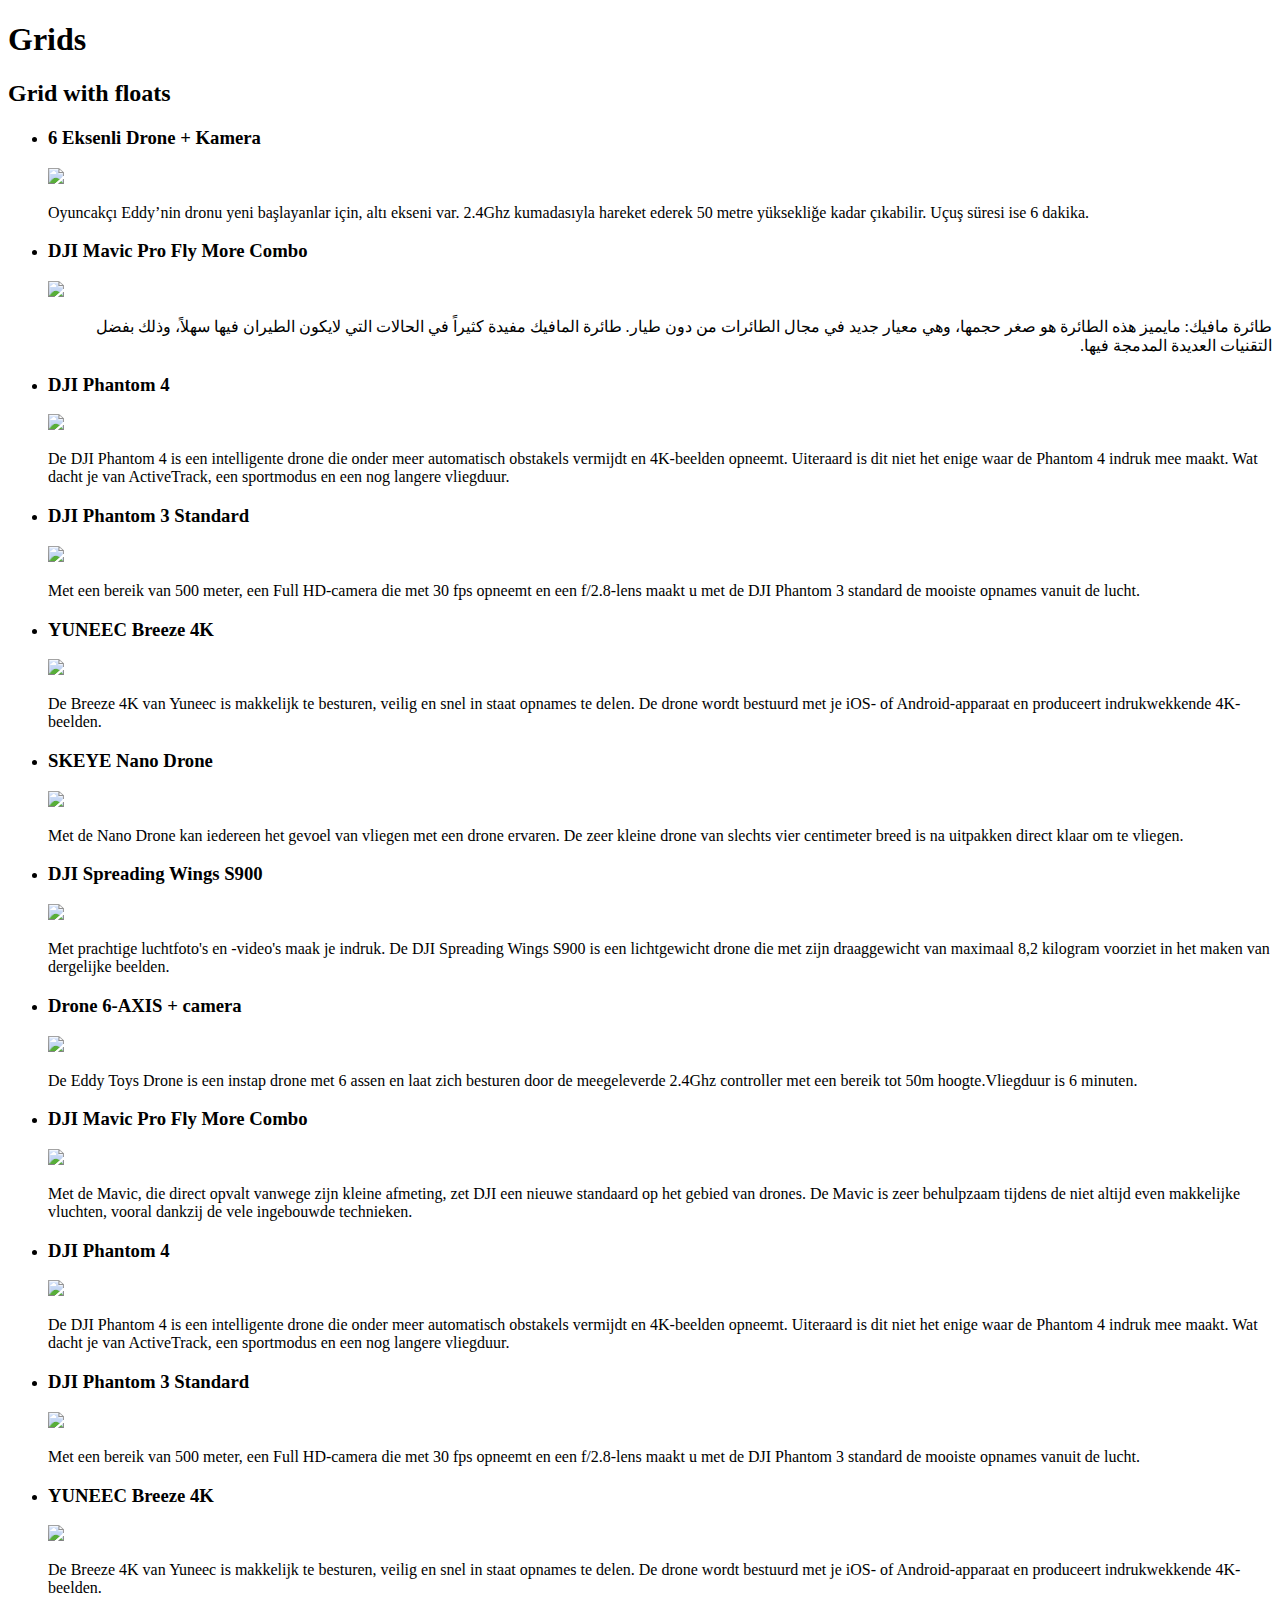
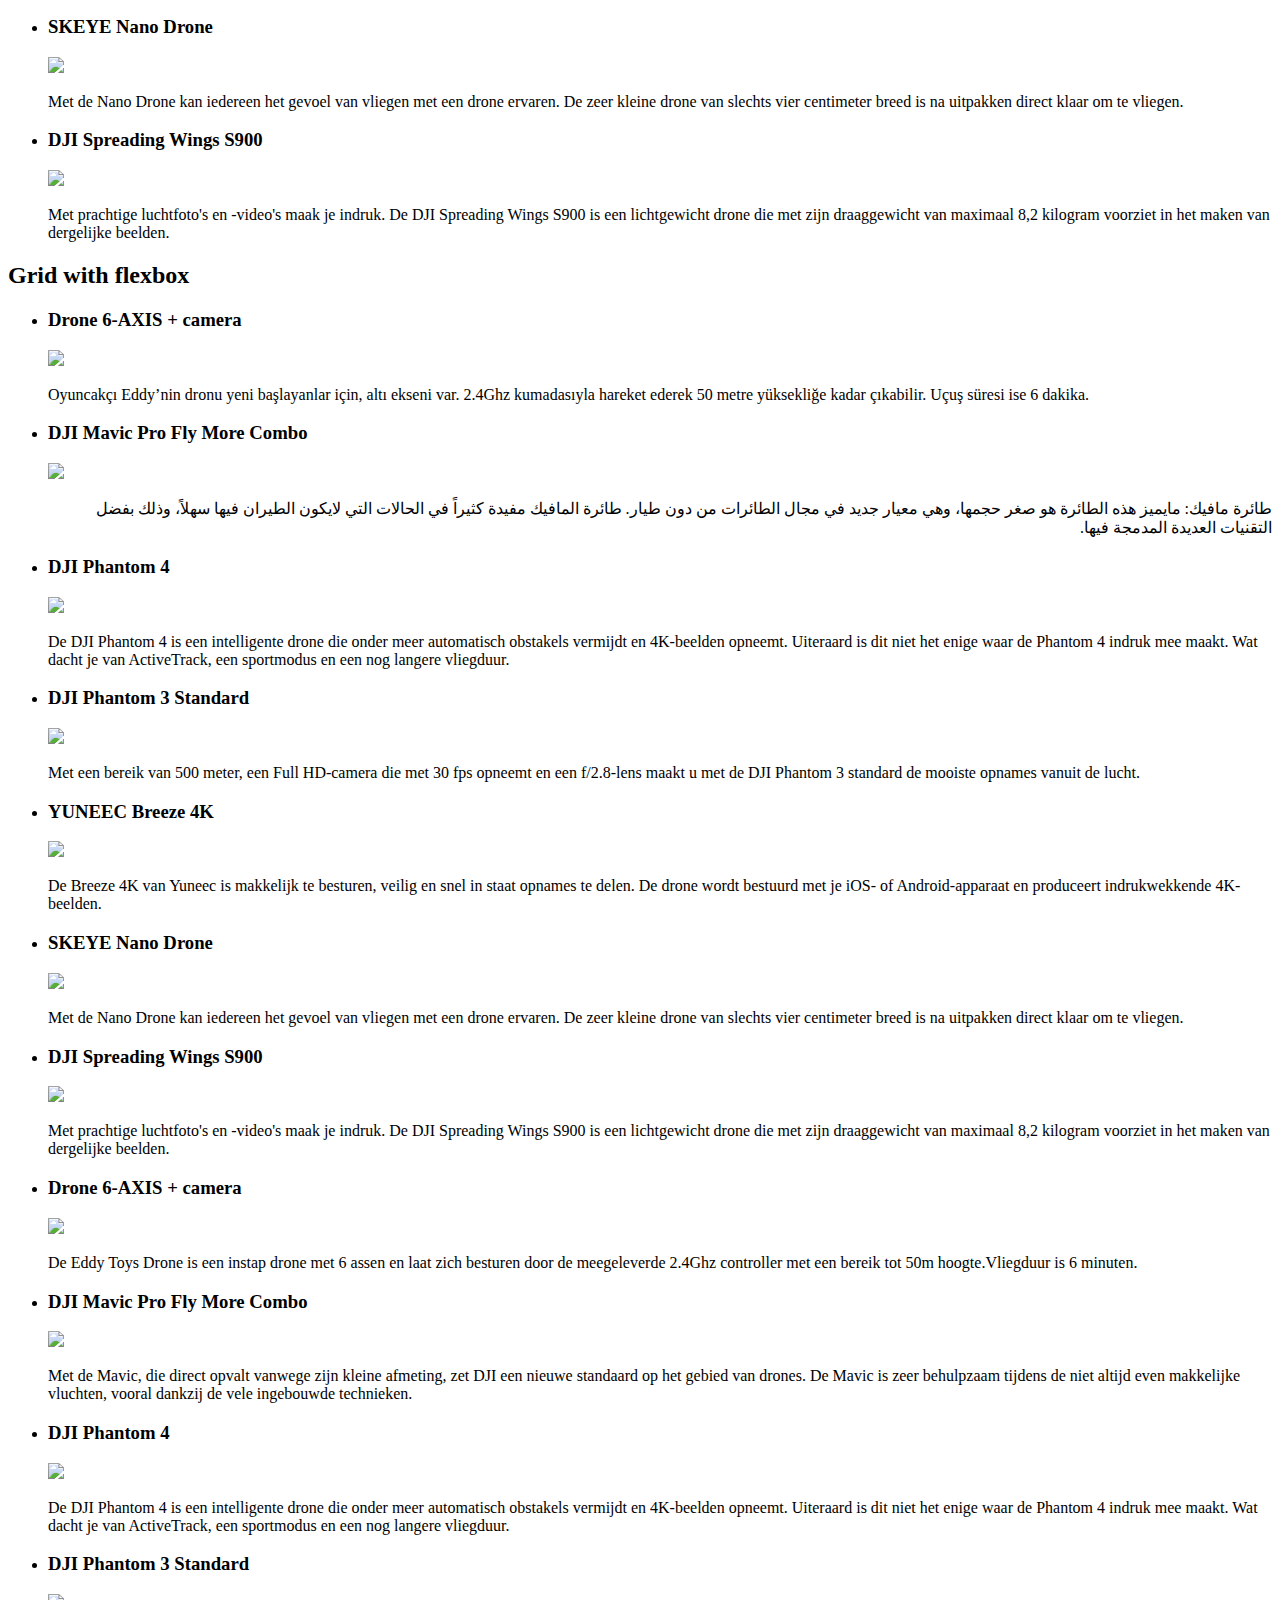
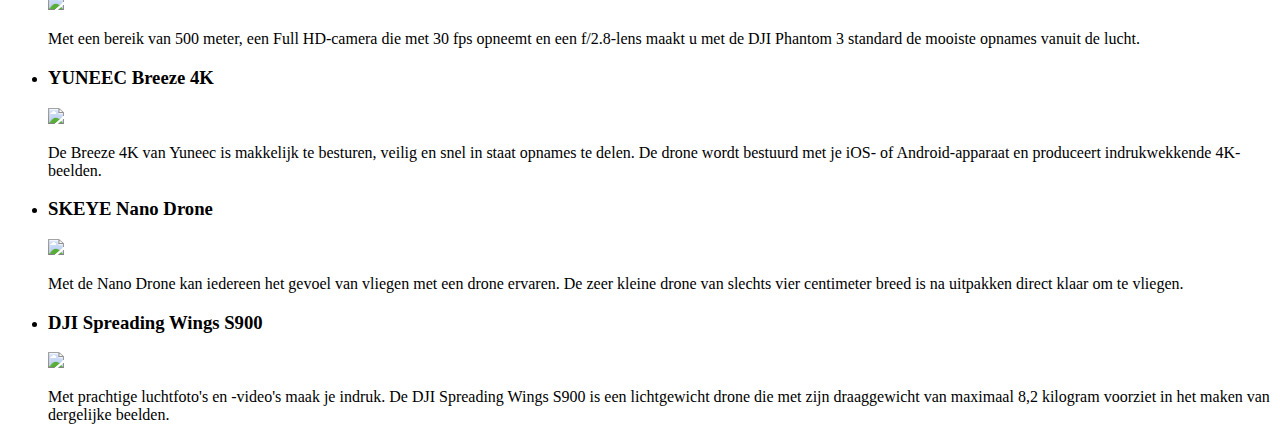
==== Week2/index.html @ cd992f06 "Create index.html" ====
<!doctype html>
<html>
    <head>
        <meta charset="utf-8">
        <meta name="viewport" content="width=device-width, initial-scale=1.0">
        <title>Grids</title>
        <link rel="stylesheet" href="style.css">
    </head>
    <body>
        <header>
            <h1>Grids</h1>
        </header>
        <main>
            <section class="float-design">
                <h2>Grid with floats</h2>
                <ul class="grid-floats">
                    <li class="grid-item">
                        <h3>6 Eksenli Drone + Kamera</h3>
                        <img src="images/drone1.png">
                        <p>Oyuncakçı Eddy’nin dronu yeni başlayanlar için, altı ekseni var. 2.4Ghz kumadasıyla hareket ederek 50 metre yüksekliğe kadar çıkabilir. Uçuş süresi ise 6 dakika.</p>
                    </li>
                    <li class="grid-item">
                        <h3>DJI Mavic Pro Fly More Combo</h3>
                        <img src="images/drone2.png">
                         <p dir="rtl">طائرة مافيك: مايميز هذه الطائرة هو صغر حجمها، وهي معيار جديد في مجال الطائرات من دون طيار. طائرة المافيك مفيدة كثيراً في الحالات التي لايكون الطيران فيها سهلاً، وذلك بفضل التقنيات العديدة المدمجة فيها.</p>
                    </li>
                    <li class="grid-item">
                        <h3>DJI Phantom 4</h3>
                        <img src="images/drone3.png">
                        <p>De DJI Phantom 4 is een intelligente drone die onder meer automatisch obstakels vermijdt en 4K-beelden opneemt. Uiteraard is dit niet het enige waar de Phantom 4 indruk mee maakt. Wat dacht je van ActiveTrack, een sportmodus en een nog langere vliegduur.</p>
                    </li>
                    <li class="grid-item">
                        <h3>DJI Phantom 3 Standard</h3>
                        <img src="images/drone4.png">
                        <p>Met een bereik van 500 meter, een Full HD-camera die met 30 fps opneemt en een f/2.8-lens maakt u met de DJI Phantom 3 standard de mooiste opnames vanuit de lucht.</p>
                    </li>
                    <li class="grid-item">
                        <h3>YUNEEC Breeze 4K</h3>
                        <img src="images/drone5.png">
                        <p>De Breeze 4K van Yuneec is makkelijk te besturen, veilig en snel in staat opnames te delen. De drone wordt bestuurd met je iOS- of Android-apparaat en produceert indrukwekkende 4K-beelden.</p>
                    </li>
                    <li class="grid-item">
                        <h3>SKEYE Nano Drone</h3>
                        <img src="images/drone6.png">
                        <p>Met de Nano Drone kan iedereen het gevoel van vliegen met een drone ervaren. De zeer kleine drone van slechts vier centimeter breed is na uitpakken direct klaar om te vliegen.</p>
                    </li>
                    <li class="grid-item">
                        <h3>DJI Spreading Wings S900</h3>
                        <img src="images/drone7.png">
                        <p>Met prachtige luchtfoto's en -video's maak je indruk. De DJI Spreading Wings S900 is een lichtgewicht drone die met zijn draaggewicht van maximaal 8,2 kilogram voorziet in het maken van dergelijke beelden.</p>
                    </li>
                    <li class="grid-item">
                        <h3>Drone 6-AXIS + camera</h3>
                        <img src="images/drone1.png">
                        <p>De Eddy Toys Drone is een instap drone met 6 assen en laat zich besturen door de meegeleverde 2.4Ghz controller met een bereik tot 50m hoogte.Vliegduur is 6 minuten.</p>
                    </li>
                    <li class="grid-item">
                        <h3>DJI Mavic Pro Fly More Combo</h3>
                        <img src="images/drone2.png">
                        <p>Met de Mavic, die direct opvalt vanwege zijn kleine afmeting, zet DJI een nieuwe standaard op het gebied van drones. De Mavic is zeer behulpzaam tijdens de niet altijd even makkelijke vluchten, vooral dankzij de vele ingebouwde technieken.</p>
                    </li>
                    <li class="grid-item">
                        <h3>DJI Phantom 4</h3>
                        <img src="images/drone3.png">
                        <p>De DJI Phantom 4 is een intelligente drone die onder meer automatisch obstakels vermijdt en 4K-beelden opneemt. Uiteraard is dit niet het enige waar de Phantom 4 indruk mee maakt. Wat dacht je van ActiveTrack, een sportmodus en een nog langere vliegduur.</p>
                    </li>
                    <li class="grid-item">
                        <h3>DJI Phantom 3 Standard</h3>
                        <img src="images/drone4.png">
                        <p>Met een bereik van 500 meter, een Full HD-camera die met 30 fps opneemt en een f/2.8-lens maakt u met de DJI Phantom 3 standard de mooiste opnames vanuit de lucht.</p>
                    </li>
                    <li class="grid-item">
                        <h3>YUNEEC Breeze 4K</h3>
                        <img src="images/drone5.png">
                        <p>De Breeze 4K van Yuneec is makkelijk te besturen, veilig en snel in staat opnames te delen. De drone wordt bestuurd met je iOS- of Android-apparaat en produceert indrukwekkende 4K-beelden.</p>
                    </li>
                    <li class="grid-item">
                        <h3>SKEYE Nano Drone</h3>
                        <img src="images/drone6.png">
                        <p>Met de Nano Drone kan iedereen het gevoel van vliegen met een drone ervaren. De zeer kleine drone van slechts vier centimeter breed is na uitpakken direct klaar om te vliegen.</p>
                    </li>
                    <li class="grid-item">
                        <h3>DJI Spreading Wings S900</h3>
                        <img src="images/drone7.png">
                        <p>Met prachtige luchtfoto's en -video's maak je indruk. De DJI Spreading Wings S900 is een lichtgewicht drone die met zijn draaggewicht van maximaal 8,2 kilogram voorziet in het maken van dergelijke beelden.</p>
                    </li>
                </ul>
                
            </section>
            <section class="flex-design">
                <h2>Grid with flexbox</h2>
                <ul class="grid-flex">
                    <li class="grid-item">
                        <h3>Drone 6-AXIS + camera</h3>
                        <img src="images/drone1.png">
                        <p>Oyuncakçı Eddy’nin dronu yeni başlayanlar için, altı ekseni var. 2.4Ghz kumadasıyla hareket ederek 50 metre yüksekliğe kadar çıkabilir. Uçuş süresi ise 6 dakika.</p>
                    </li>
                    <li class="grid-item">
                        <h3>DJI Mavic Pro Fly More Combo</h3>
                        <img src="images/drone2.png">
                         <p dir="rtl">طائرة مافيك: مايميز هذه الطائرة هو صغر حجمها، وهي معيار جديد في مجال الطائرات من دون طيار. طائرة المافيك مفيدة كثيراً في الحالات التي لايكون الطيران فيها سهلاً، وذلك بفضل التقنيات العديدة المدمجة فيها.</p>
                    </li>
                    <li class="grid-item">
                        <h3>DJI Phantom 4</h3>
                        <img src="images/drone3.png">
                        <p>De DJI Phantom 4 is een intelligente drone die onder meer automatisch obstakels vermijdt en 4K-beelden opneemt. Uiteraard is dit niet het enige waar de Phantom 4 indruk mee maakt. Wat dacht je van ActiveTrack, een sportmodus en een nog langere vliegduur.</p>
                    </li>
                    <li class="grid-item">
                        <h3>DJI Phantom 3 Standard</h3>
                        <img src="images/drone4.png">
                        <p>Met een bereik van 500 meter, een Full HD-camera die met 30 fps opneemt en een f/2.8-lens maakt u met de DJI Phantom 3 standard de mooiste opnames vanuit de lucht.</p>
                    </li>
                    <li class="grid-item">
                        <h3>YUNEEC Breeze 4K</h3>
                        <img src="images/drone5.png">
                        <p>De Breeze 4K van Yuneec is makkelijk te besturen, veilig en snel in staat opnames te delen. De drone wordt bestuurd met je iOS- of Android-apparaat en produceert indrukwekkende 4K-beelden.</p>
                    </li>
                    <li class="grid-item">
                        <h3>SKEYE Nano Drone</h3>
                        <img src="images/drone6.png">
                        <p>Met de Nano Drone kan iedereen het gevoel van vliegen met een drone ervaren. De zeer kleine drone van slechts vier centimeter breed is na uitpakken direct klaar om te vliegen.</p>
                    </li>
                    <li class="grid-item">
                        <h3>DJI Spreading Wings S900</h3>
                        <img src="images/drone7.png">
                        <p>Met prachtige luchtfoto's en -video's maak je indruk. De DJI Spreading Wings S900 is een lichtgewicht drone die met zijn draaggewicht van maximaal 8,2 kilogram voorziet in het maken van dergelijke beelden.</p>
                    </li>
                    <li class="grid-item">
                        <h3>Drone 6-AXIS + camera</h3>
                        <img src="images/drone1.png">
                        <p>De Eddy Toys Drone is een instap drone met 6 assen en laat zich besturen door de meegeleverde 2.4Ghz controller met een bereik tot 50m hoogte.Vliegduur is 6 minuten.</p>
                    </li>
                    <li class="grid-item">
                        <h3>DJI Mavic Pro Fly More Combo</h3>
                        <img src="images/drone2.png">
                        <p>Met de Mavic, die direct opvalt vanwege zijn kleine afmeting, zet DJI een nieuwe standaard op het gebied van drones. De Mavic is zeer behulpzaam tijdens de niet altijd even makkelijke vluchten, vooral dankzij de vele ingebouwde technieken.</p>
                    </li>
                    <li class="grid-item">
                        <h3>DJI Phantom 4</h3>
                        <img src="images/drone3.png">
                        <p>De DJI Phantom 4 is een intelligente drone die onder meer automatisch obstakels vermijdt en 4K-beelden opneemt. Uiteraard is dit niet het enige waar de Phantom 4 indruk mee maakt. Wat dacht je van ActiveTrack, een sportmodus en een nog langere vliegduur.</p>
                    </li>
                    <li class="grid-item">
                        <h3>DJI Phantom 3 Standard</h3>
                        <img src="images/drone4.png">
                        <p>Met een bereik van 500 meter, een Full HD-camera die met 30 fps opneemt en een f/2.8-lens maakt u met de DJI Phantom 3 standard de mooiste opnames vanuit de lucht.</p>
                    </li>
                    <li class="grid-item">
                        <h3>YUNEEC Breeze 4K</h3>
                        <img src="images/drone5.png">
                        <p>De Breeze 4K van Yuneec is makkelijk te besturen, veilig en snel in staat opnames te delen. De drone wordt bestuurd met je iOS- of Android-apparaat en produceert indrukwekkende 4K-beelden.</p>
                    </li>
                    <li class="grid-item">
                        <h3>SKEYE Nano Drone</h3>
                        <img src="images/drone6.png">
                        <p>Met de Nano Drone kan iedereen het gevoel van vliegen met een drone ervaren. De zeer kleine drone van slechts vier centimeter breed is na uitpakken direct klaar om te vliegen.</p>
                    </li>
                    <li class="grid-item">
                        <h3>DJI Spreading Wings S900</h3>
                        <img src="images/drone7.png">
                        <p>Met prachtige luchtfoto's en -video's maak je indruk. De DJI Spreading Wings S900 is een lichtgewicht drone die met zijn draaggewicht van maximaal 8,2 kilogram voorziet in het maken van dergelijke beelden.</p>
                    </li>
                </ul>
            </section>
        </main>
    </body>
</html>
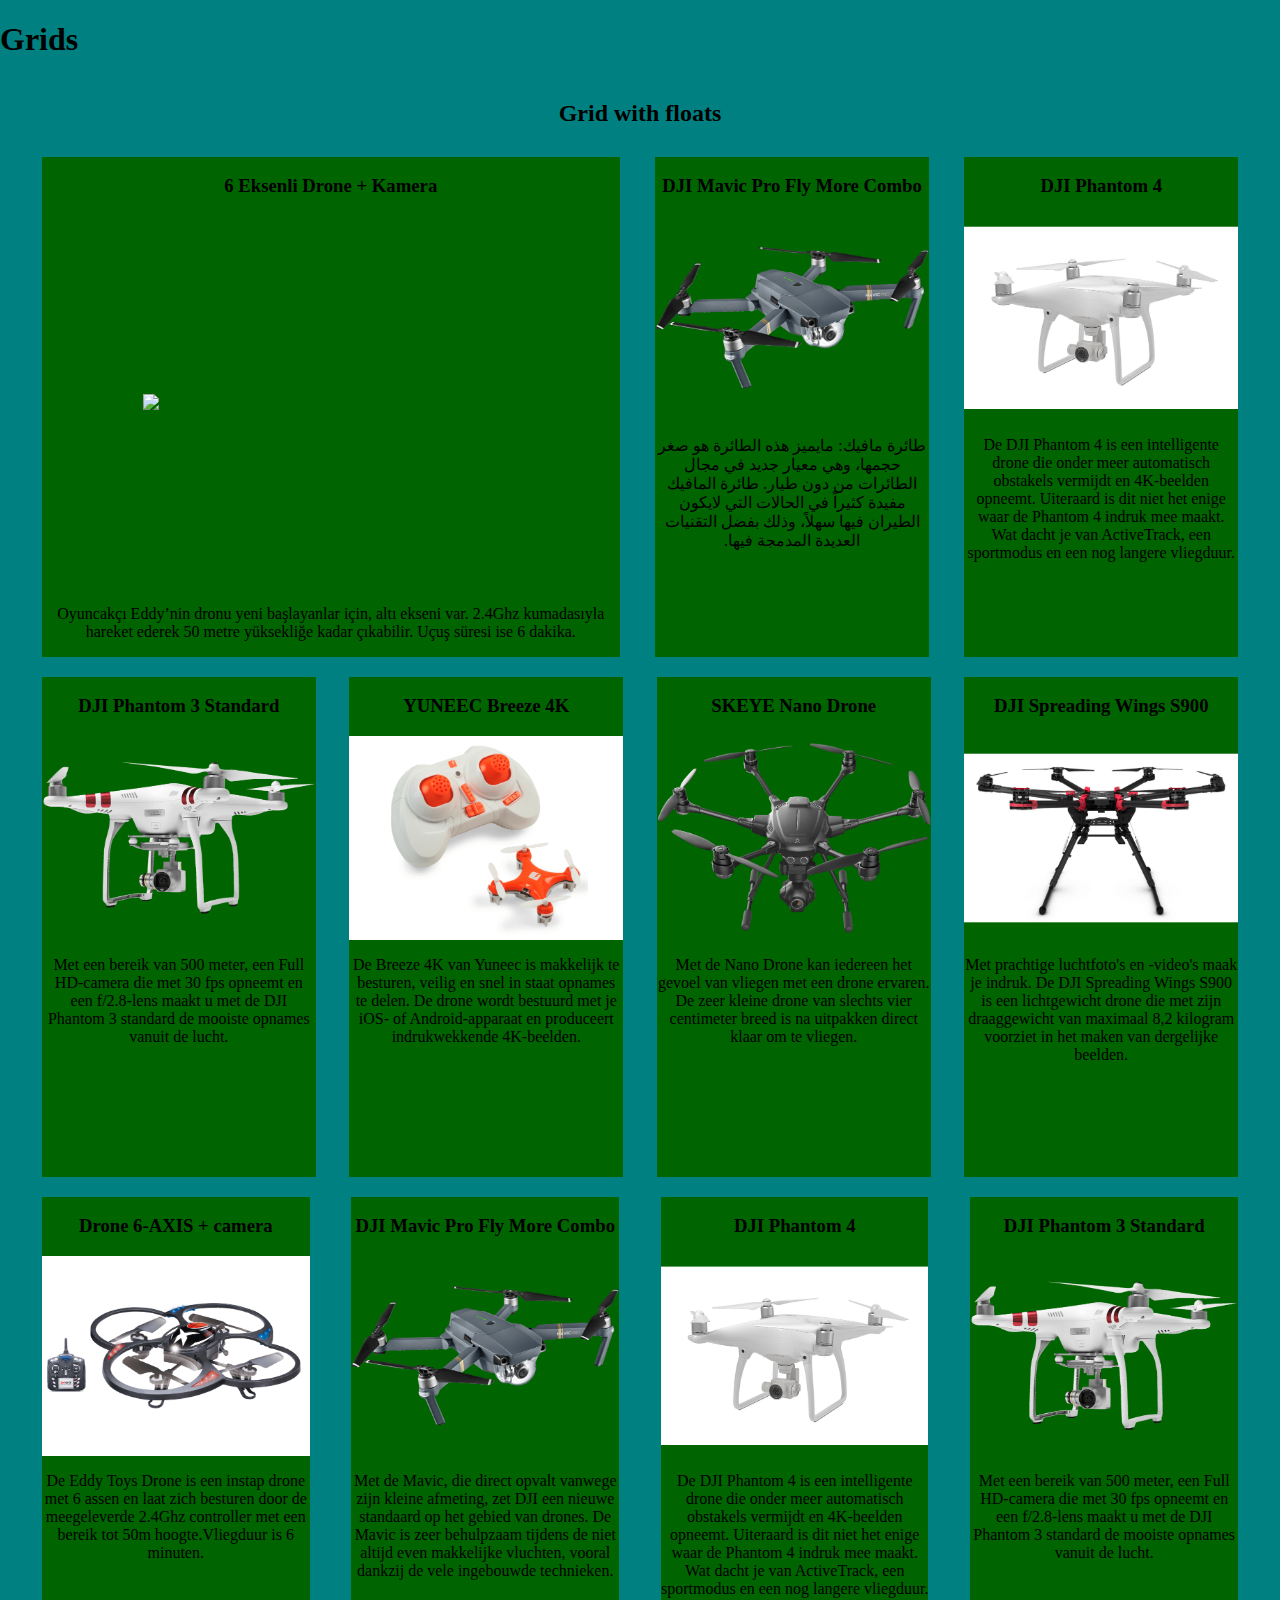
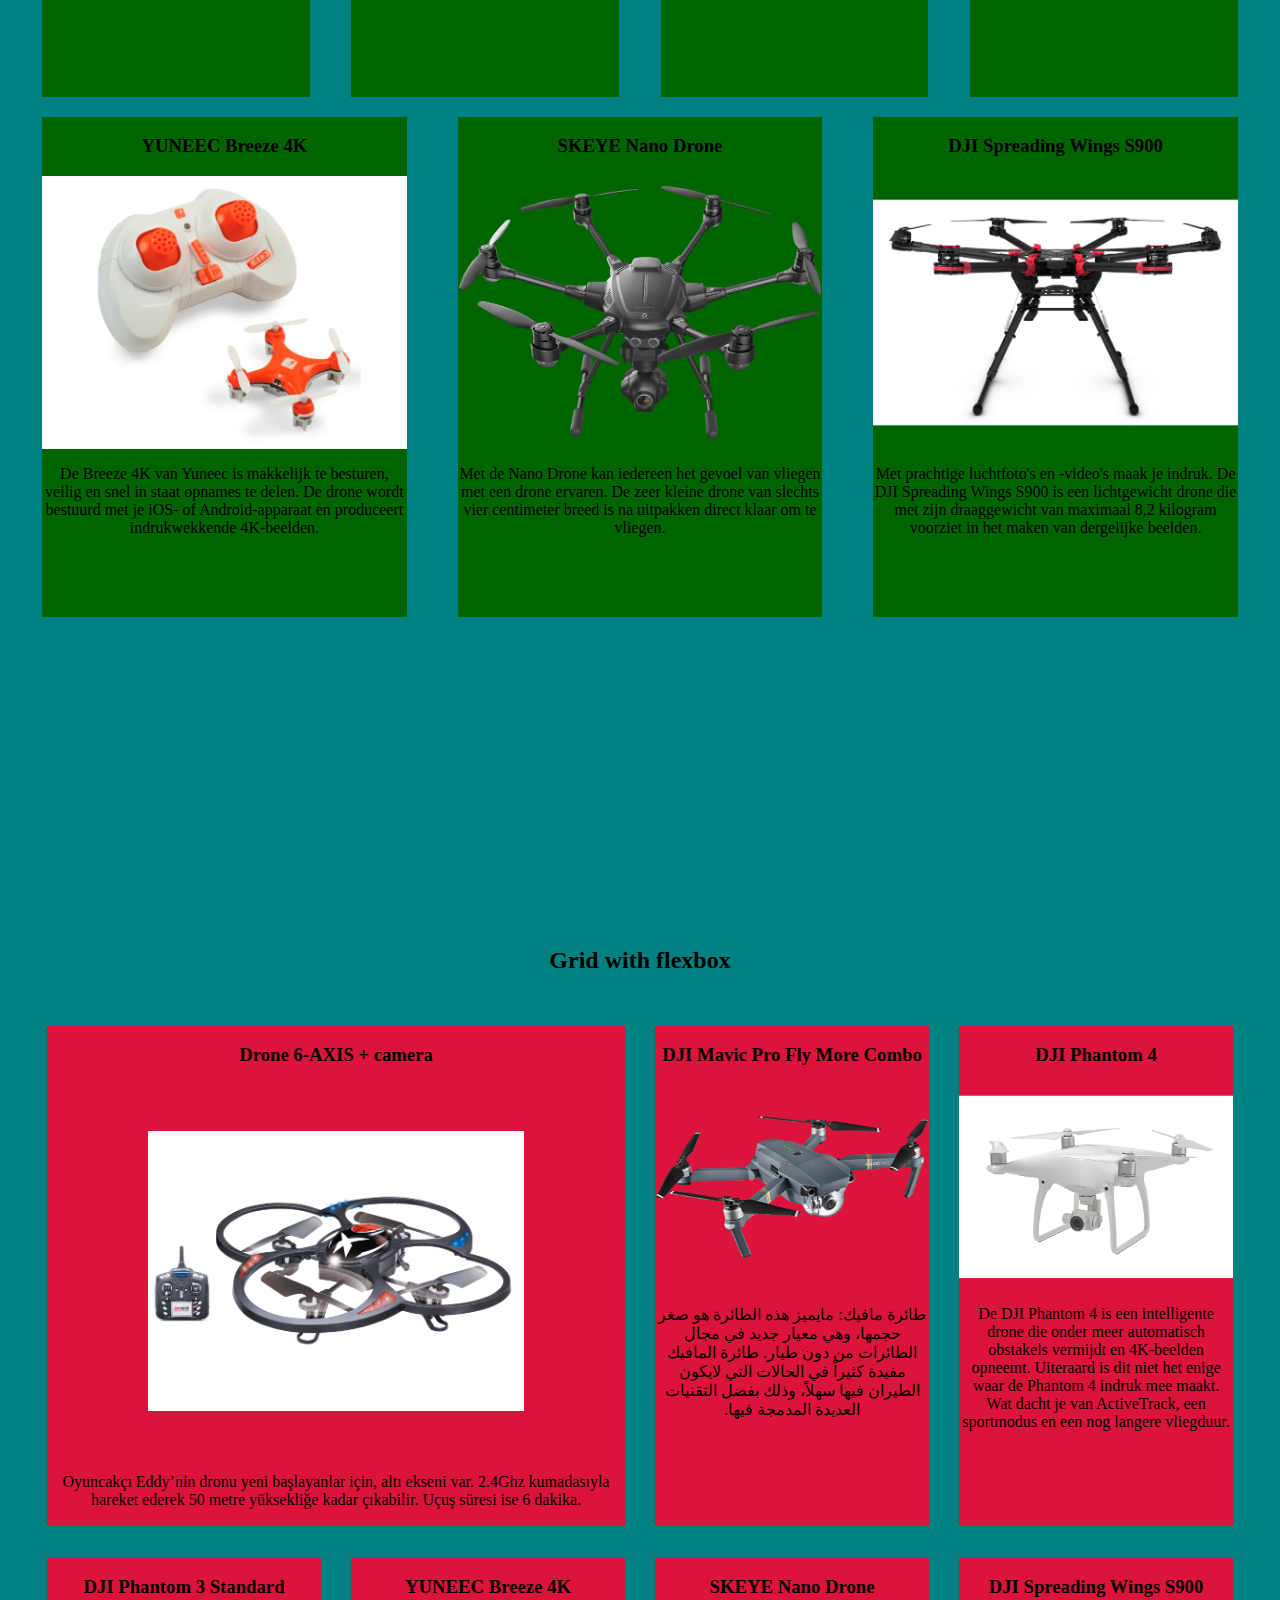
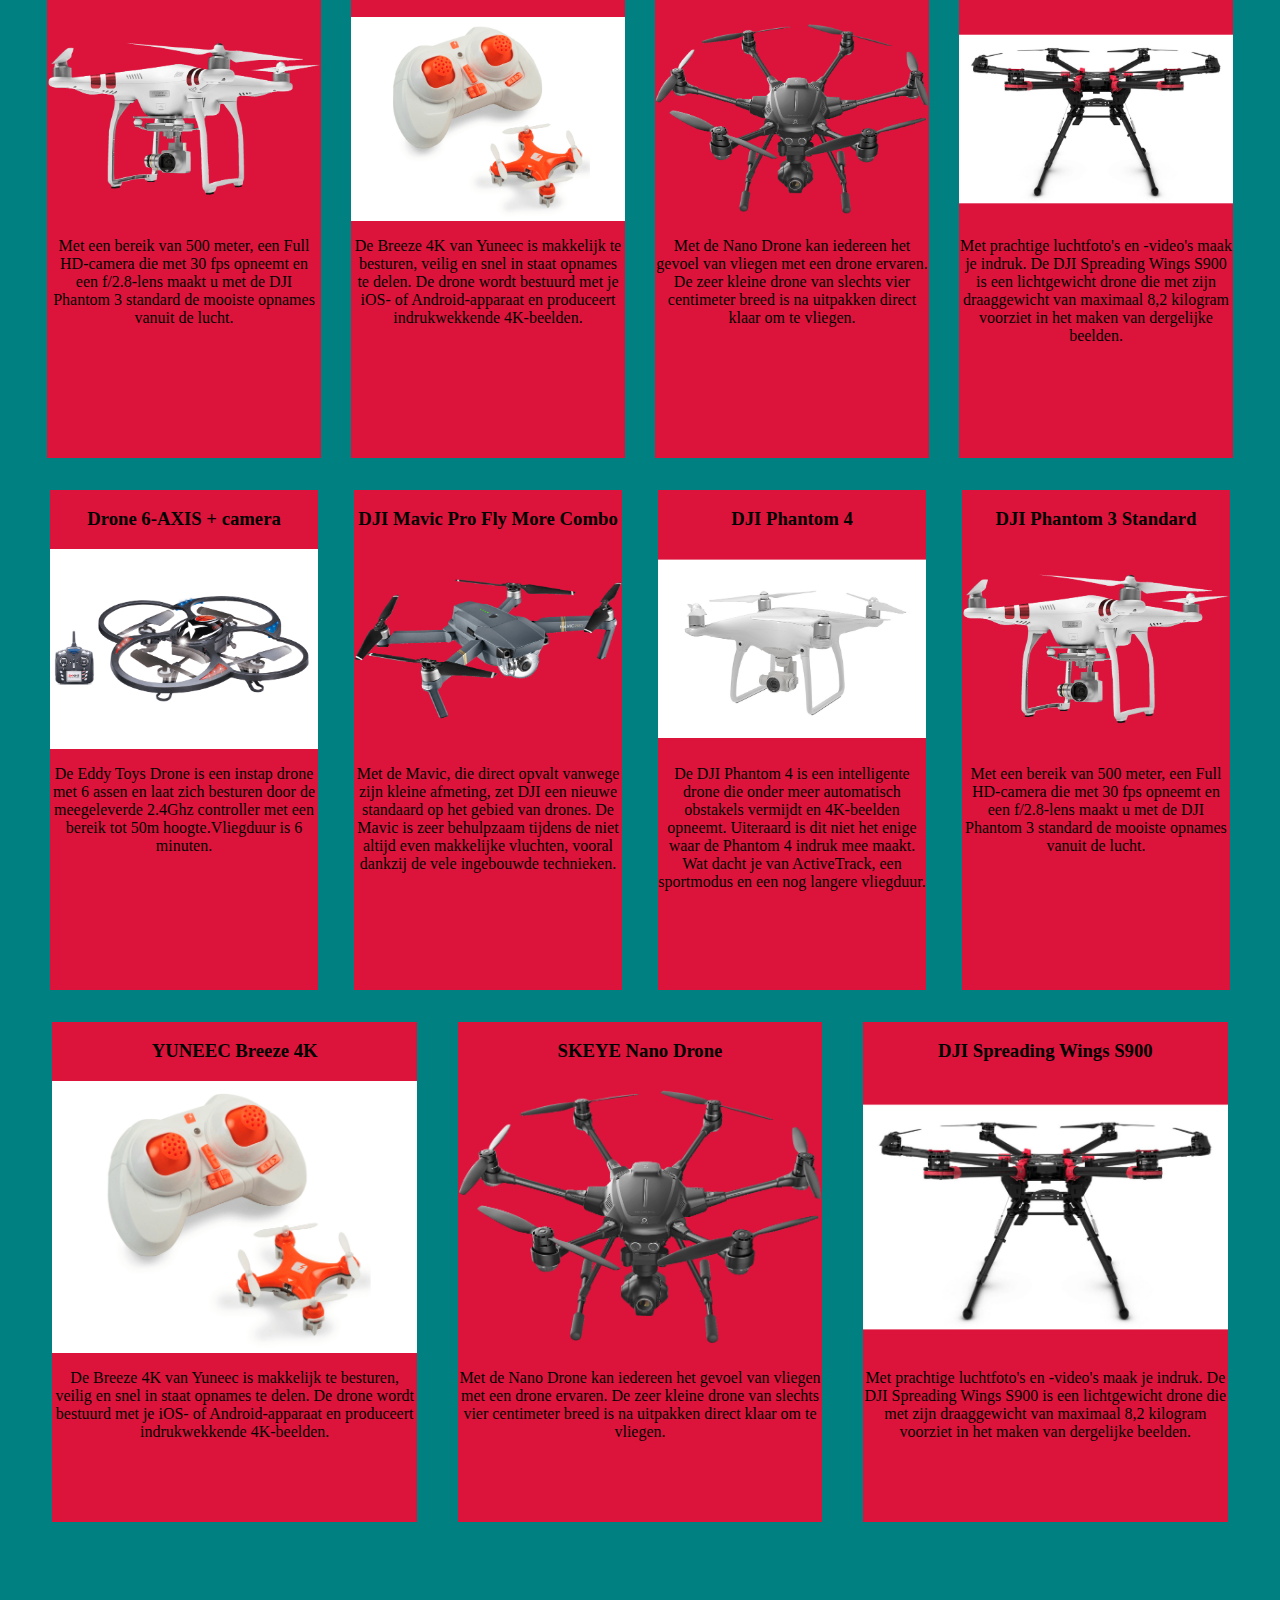
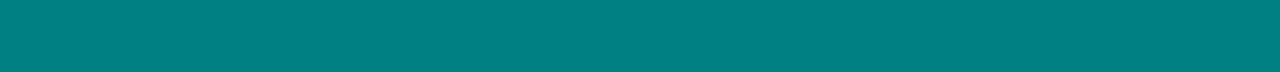
==== commit 13e4ff6b: "Update index.html" ====
--- a/Week2/index.html
+++ b/Week2/index.html
@@ -16,7 +16,7 @@
                 <ul class="grid-floats">
                     <li class="grid-item">
                         <h3>6 Eksenli Drone + Kamera</h3>
-                        <img src="images/drone1.png">
+                        <img src="Week2/images/drone1.png">
                         <p>Oyuncakçı Eddy’nin dronu yeni başlayanlar için, altı ekseni var. 2.4Ghz kumadasıyla hareket ederek 50 metre yüksekliğe kadar çıkabilir. Uçuş süresi ise 6 dakika.</p>
                     </li>
                     <li class="grid-item">
--- a/Week2/style.css
+++ b/Week2/style.css
@@ -0,0 +1,246 @@
+/* DESKTOP DESIGN */
+@media screen and (min-width: 1025px){
+    .float-design{
+        display: flex;
+        flex-direction: column;
+        justify-content: center;
+        align-items: center;
+        text-align: center;
+        margin-bottom: 150px;
+    }
+
+    .grid-floats{
+        width: 95%;
+        margin: auto;
+        display: flex;
+        justify-content: space-between;
+        align-items: center;
+        text-align: center;
+        flex-wrap: wrap;
+    }
+
+    .grid-floats .grid-item{
+        float: left;
+        background-color: darkgreen;
+        margin: 10px;
+        text-align: center;
+    }
+
+    /* FLEX DESIGN */
+    .flex-design{
+        margin-top: 150px;
+        display: flex;
+        flex-direction: column;
+        justify-content: center;
+        align-items: center;
+        text-align: center;
+        margin-bottom: 150px;
+    }
+
+    .grid-flex{
+        width: 95%;
+        margin: auto;
+        display: flex;
+        justify-content: space-between;
+        align-items: center;
+        text-align: center;
+        flex-wrap: wrap;
+    }
+
+    .grid-item{
+        background-color: crimson;
+        margin: auto;
+        margin-top: 2em;
+        display: flex;
+        flex-direction: column;
+        width: 90%;
+    }
+
+    .grid-item:first-child{
+        width: 47.5%;
+        height: 500px;
+    }
+
+    .grid-item:first-child img{
+        width: 65%;
+        margin: auto;
+        display: flex;
+    }
+
+    .grid-item:nth-child(2),
+    .grid-item:nth-child(3){
+        width: 22.5%;
+        height: 500px;
+    }
+
+    .grid-item:nth-child(4),
+    .grid-item:nth-child(5),
+    .grid-item:nth-child(6),
+    .grid-item:nth-child(7){
+        width: 22.5%;
+        height: 500px;
+    }
+
+    .grid-item:nth-child(8),
+    .grid-item:nth-child(9),
+    .grid-item:nth-child(10),
+    .grid-item:nth-child(11){
+        width: 22%;
+        height: 500px;
+    }
+
+    .grid-item:nth-child(12),
+    .grid-item:nth-child(13),
+    .grid-item:nth-child(14){
+        width: 30%;
+        height: 500px;
+    }
+   
+}
+
+/* TABLET DESIGN */
+@media screen and (min-width: 601px) and (max-width: 1024px){
+    .flex-design{
+        margin-top: 150px;
+        display: flex;
+        flex-direction: column;
+        justify-content: center;
+        align-items: center;
+        text-align: center;
+        margin-bottom: 150px;
+    }
+
+    .grid-flex{
+        width: 95%;
+        margin: auto;
+        display: flex;
+        justify-content: space-between;
+        align-items: center;
+        text-align: center;
+        flex-wrap: wrap;
+    }
+
+    .grid-item{
+        margin: auto;
+        margin-top: 1.5em;
+        display: flex;
+        flex-direction: column;
+        background-color: violet;
+    }
+
+    .grid-item:first-child,
+    .grid-item:nth-child(2){
+        width: 45%;
+        height: 500px;
+    }
+
+    .grid-item:nth-child(3),
+    .grid-item:nth-child(4),
+    .grid-item:nth-child(5),
+    .grid-item:nth-child(6),
+    .grid-item:nth-child(7),
+    .grid-item:nth-child(8),
+    .grid-item:nth-child(9),
+    .grid-item:nth-child(10),
+    .grid-item:nth-child(11),
+    .grid-item:nth-child(12),
+    .grid-item:nth-child(13),
+    .grid-item:nth-child(14){
+        width: 30%;
+        height: 400px;
+    }
+
+    .float-design{
+        display: flex;
+        flex-direction: column;
+        justify-content: center;
+        align-items: center;
+        text-align: center;
+    }
+
+    .grid-floats{
+        width: 95%;
+        margin: auto;
+        display: flex;
+        justify-content: space-between;
+        align-items: center;
+        text-align: center;
+        flex-wrap: wrap;
+    }
+
+    .grid-floats .grid-item{
+        float: left;
+        margin: 10px;
+        text-align: center;
+    }
+
+    .grid-item img{
+        width: 80%;
+        margin: auto;
+        display: flex;
+    }
+}
+
+@media screen and (max-width: 600px) {
+    .float-design{
+        width: 100%;
+        display: block;
+        text-align: center;
+        clear: both;
+    }
+
+    .float-design .grid-item{
+        width: 90%;
+        margin: auto;
+        text-align: center;
+    }
+
+    .grid-item img{
+        width: 80%;
+    }
+
+    .flex-design .grid-item img{
+        width: 80%;
+        text-align: center;
+    }
+
+    .flex-design{
+        display: flex;
+        flex-direction: column;
+        justify-content: center;
+        align-items: center;
+        text-align: center;
+    }
+
+    .flex-design .grid-item{
+        width: 90%;
+        margin: auto;
+        align-self: center;
+    }
+
+}
+
+*{
+    box-sizing: border-box;
+}
+
+body{
+    padding: 0;
+    margin: 0;
+    background-color: teal;
+}
+
+.grid-item,
+.grid-floats,
+.grid-flex{
+    list-style: none;
+}
+
+ul{
+    padding: 0;
+}
+
+main{
+    display: flex;
+    flex-direction: column;
+}
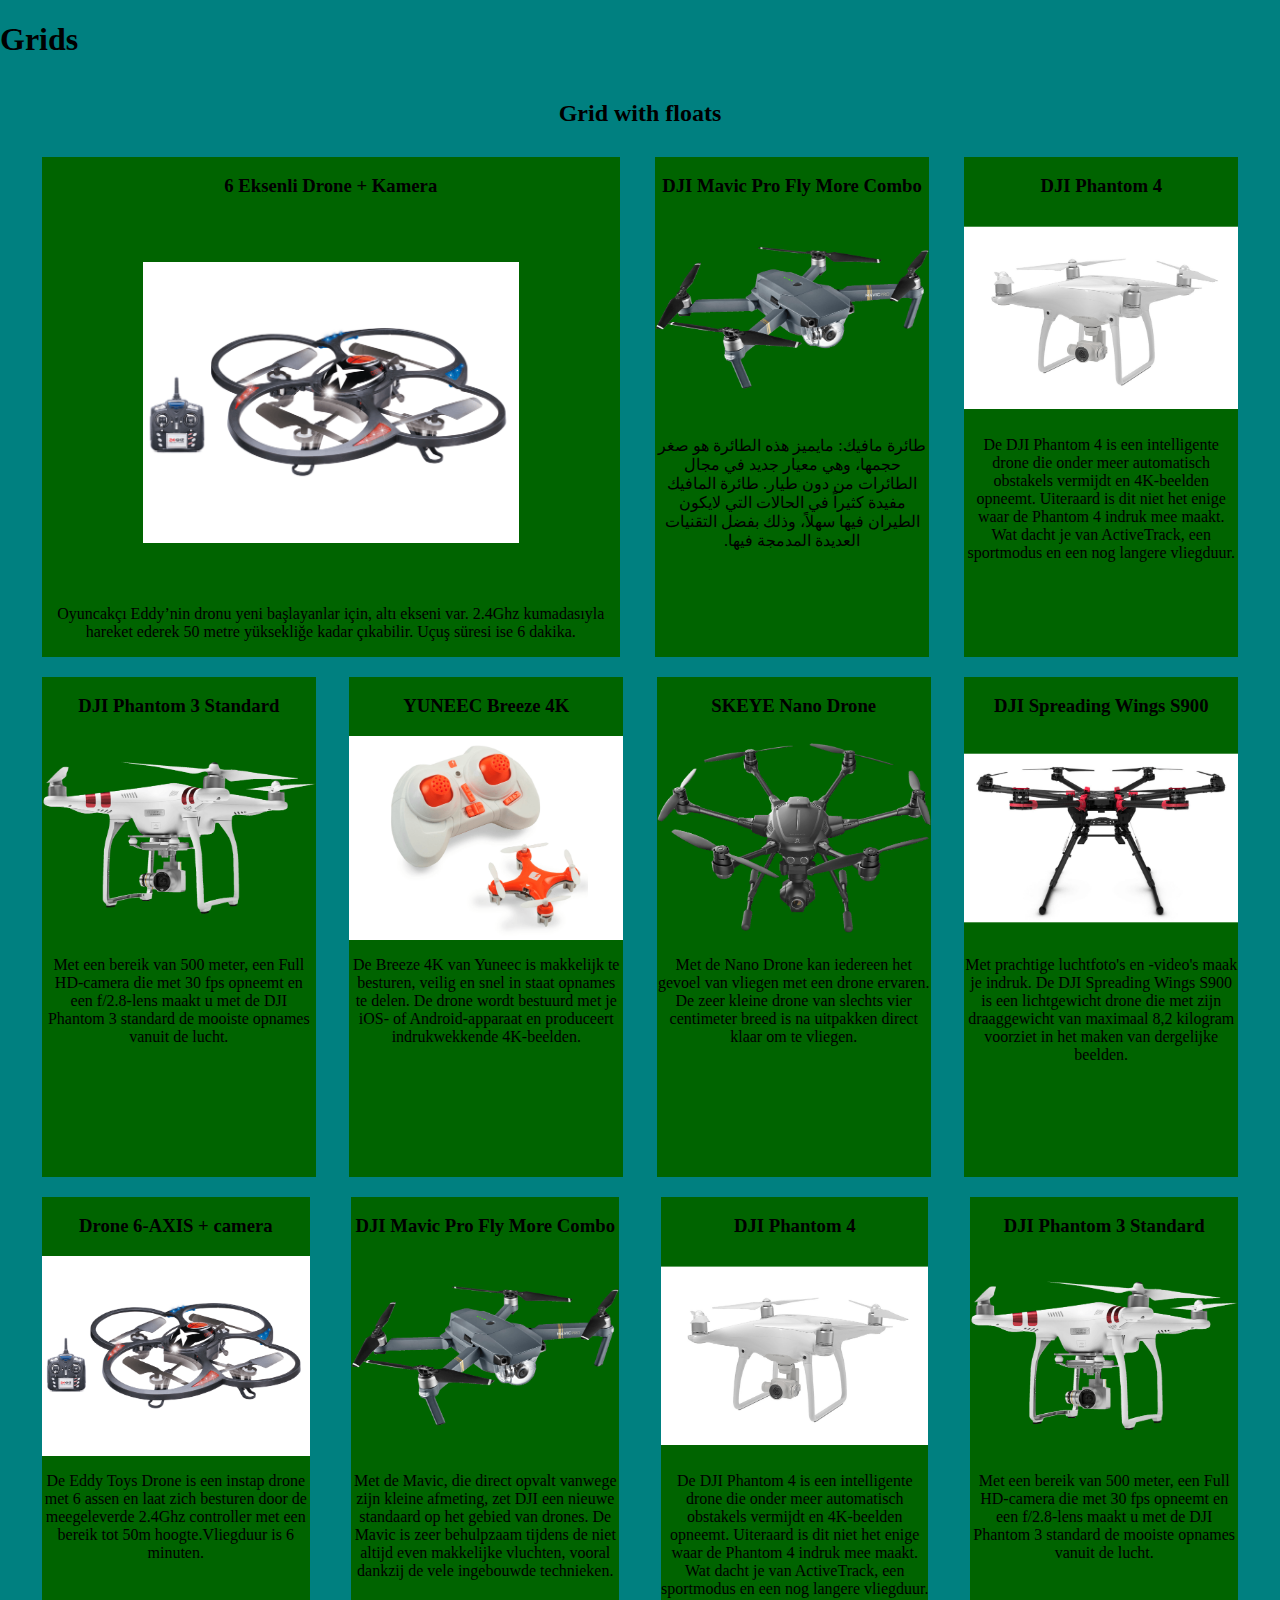
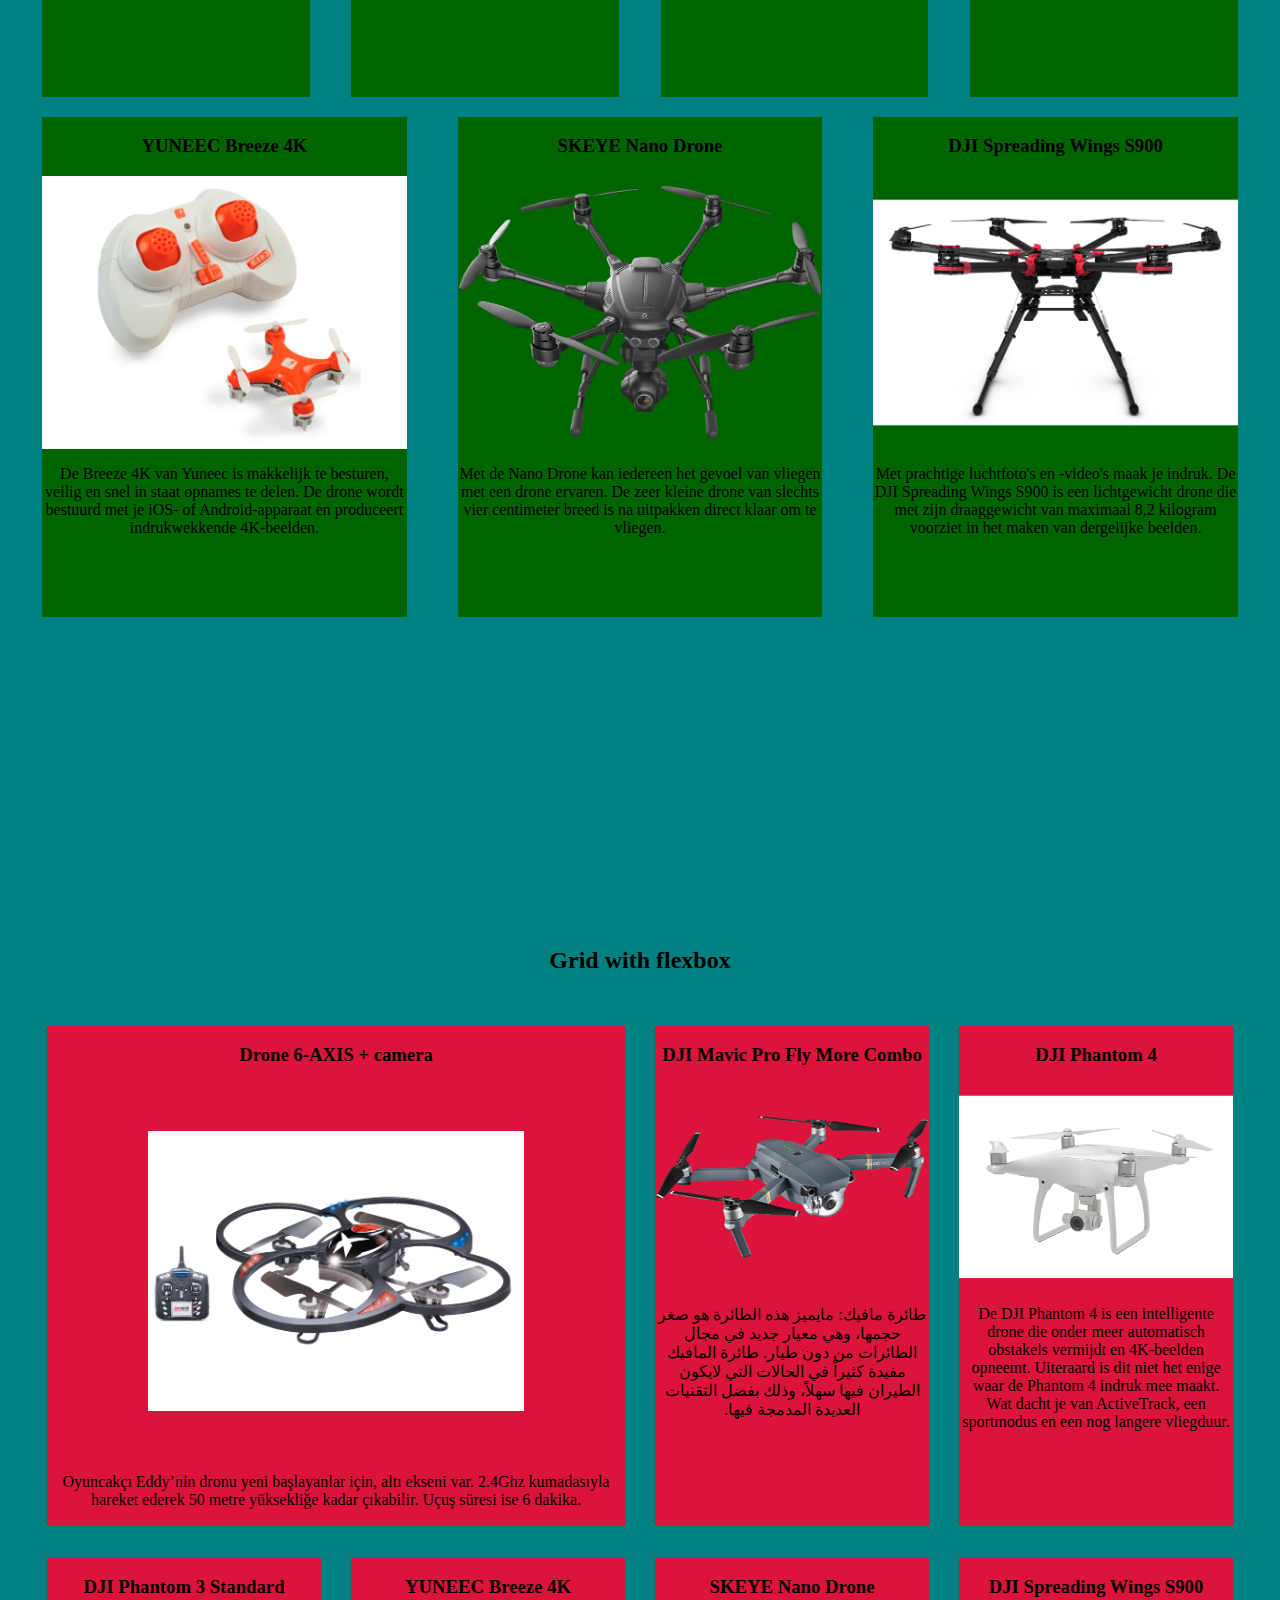
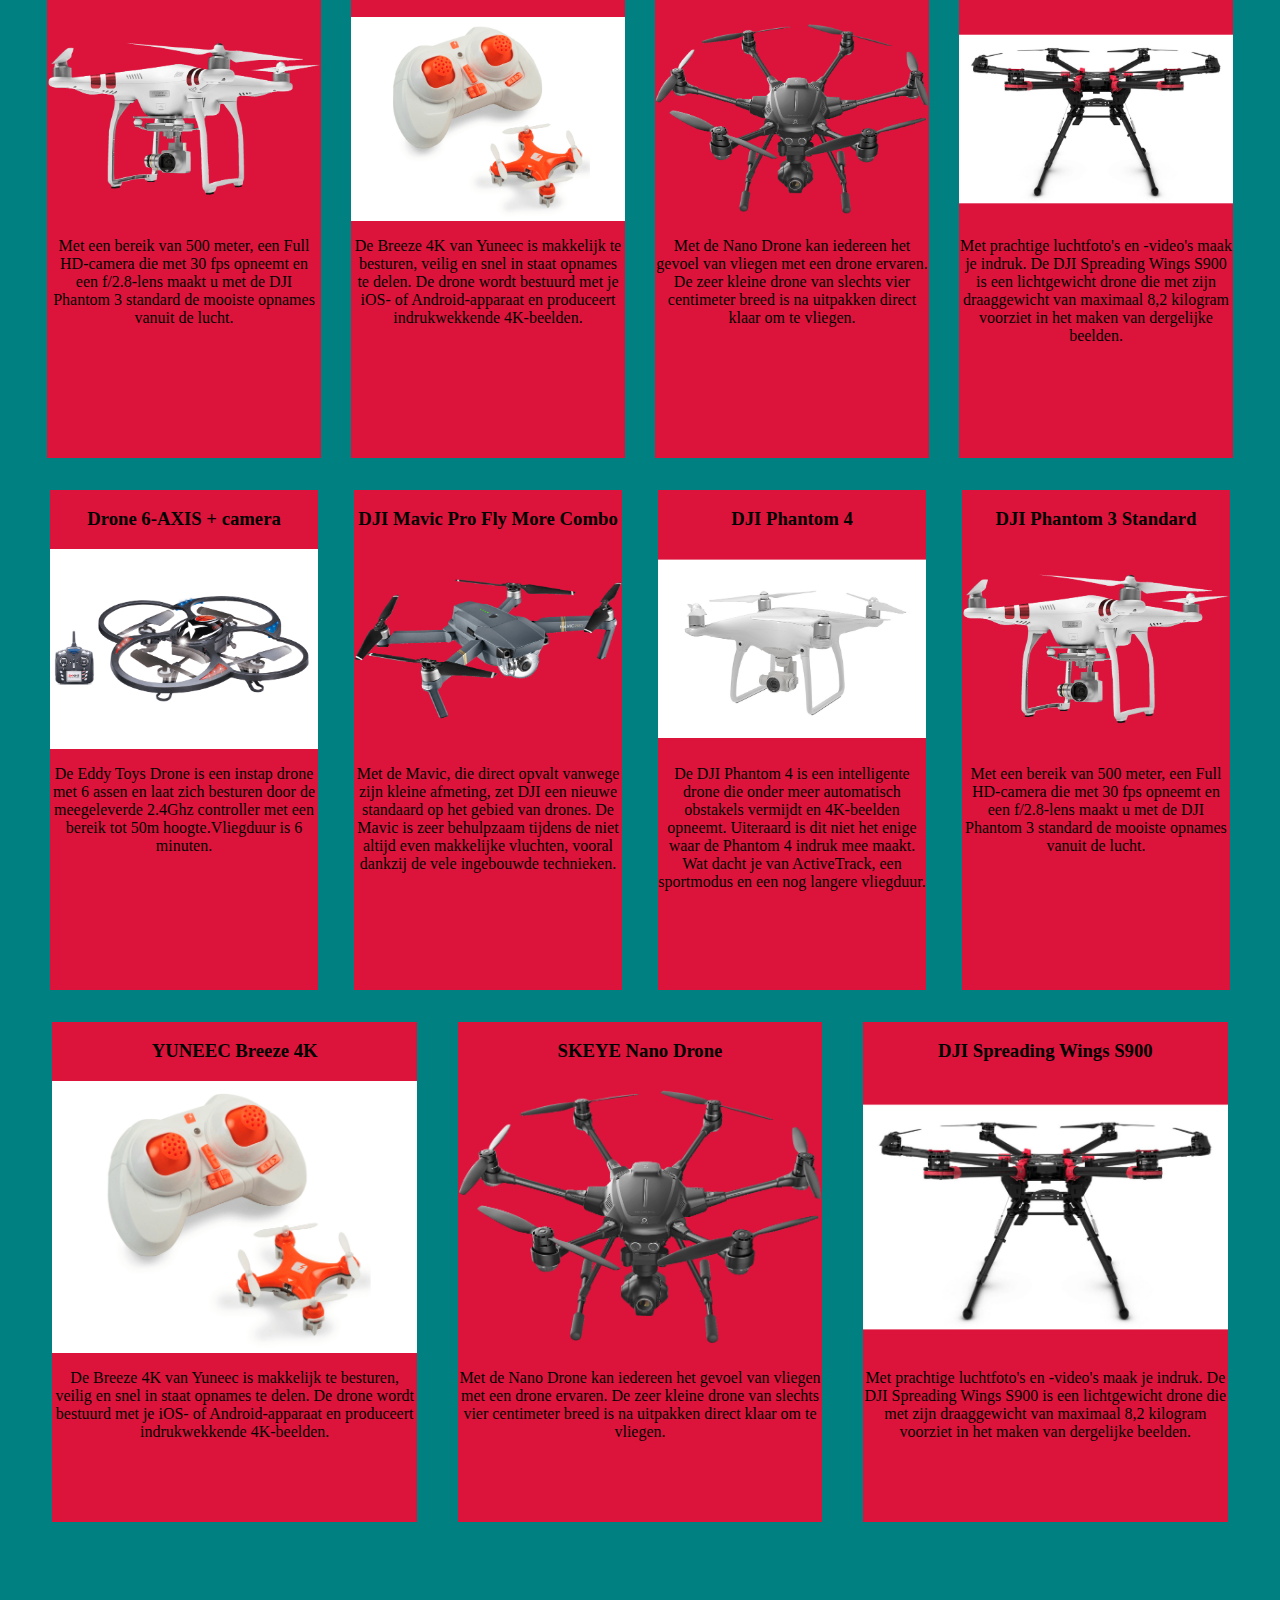
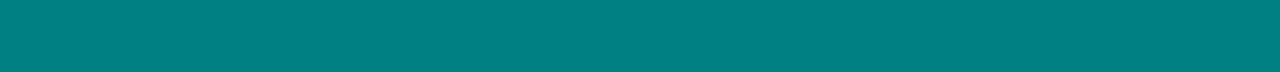
==== commit fc6badbe: "Update index.html" ====
--- a/Week2/index.html
+++ b/Week2/index.html
@@ -16,7 +16,7 @@
                 <ul class="grid-floats">
                     <li class="grid-item">
                         <h3>6 Eksenli Drone + Kamera</h3>
-                        <img src="Week2/images/drone1.png">
+                        <img src="images/drone1.png">
                         <p>Oyuncakçı Eddy’nin dronu yeni başlayanlar için, altı ekseni var. 2.4Ghz kumadasıyla hareket ederek 50 metre yüksekliğe kadar çıkabilir. Uçuş süresi ise 6 dakika.</p>
                     </li>
                     <li class="grid-item">
